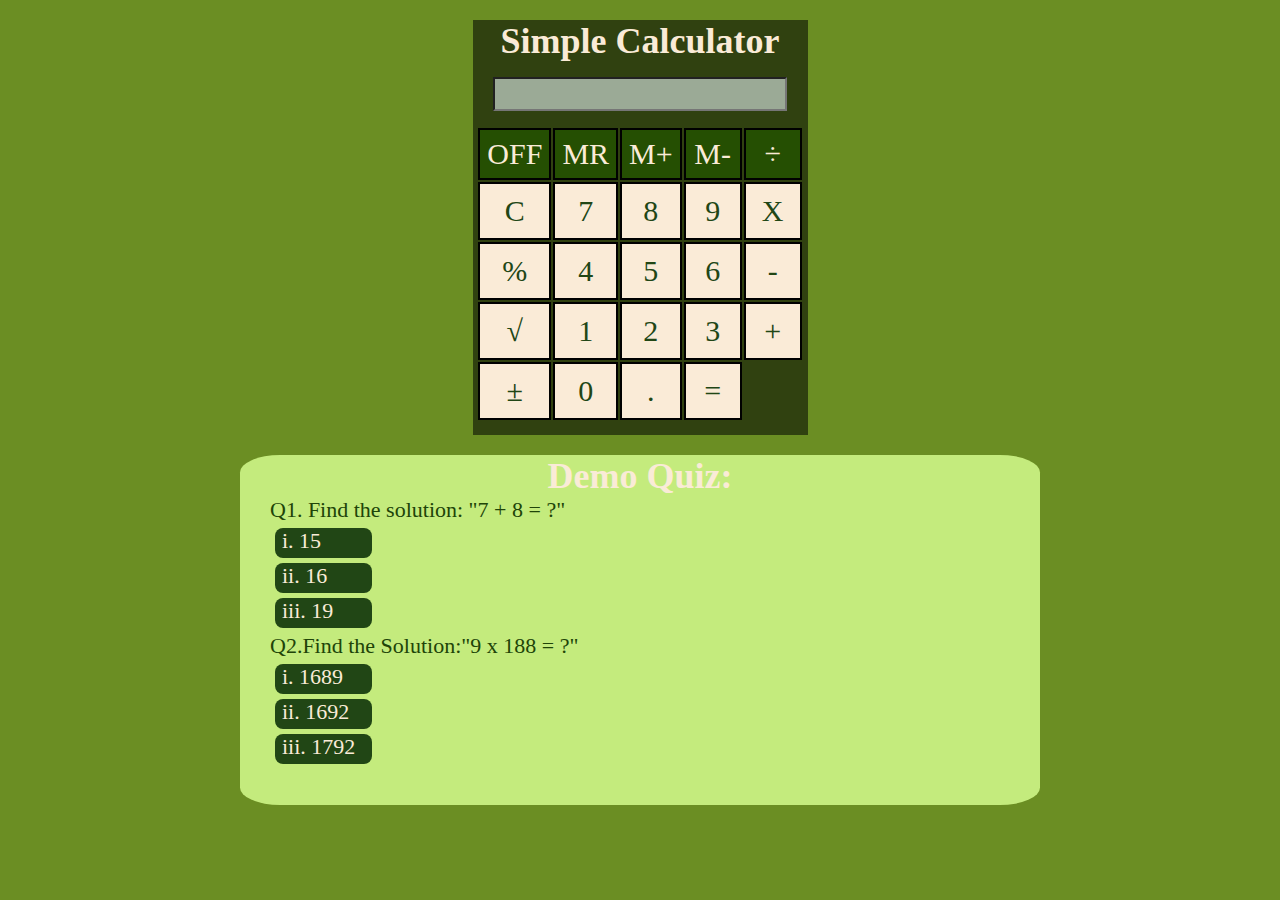
==== Day_02_(calculator)/index.html @ e117d638 "Day_2_calculator" ====
<!DOCTYPE html>
<html lang="en">
<head>
    <meta charset="UTF-8">
    <meta name="viewport" content="width=device-width, initial-scale=1.0">
    <title>CSS Practice</title>
    <link rel="stylesheet" href="style.css">
</head>
<body>
    <div id="outline">
        <div class="text">
            <h1>Simple Calculator</h1>
        </div>
        <input type="text" class="inputcls">
        <table class="tbl">
            <thead >
                <tr>
                    <td class="tbl-head">OFF</td>
                    <td class="tbl-head">MR</td>
                    <td class="tbl-head">M+</td>
                    <td class="tbl-head">M-</td>
                    <td class="tbl-head">&#247</td>
                </tr>
            </thead>
            <tbody>
                <tr>
                    <td class="tbl-cell">C</td>
                    <td class="tbl-cell">7</td>
                    <td class="tbl-cell">8</td>
                    <td class="tbl-cell">9</td>
                    <td class="tbl-cell">X</td>
                </tr>
                <tr>
                    <td class="tbl-cell">%</td>
                    <td class="tbl-cell">4</td>
                    <td class="tbl-cell">5</td>
                    <td class="tbl-cell">6</td>
                    <td class="tbl-cell">-</td>
                </tr>
                <tr>
                    <td class="tbl-cell">&#x221A</td>
                    <td class="tbl-cell">1</td>
                    <td class="tbl-cell">2</td>
                    <td class="tbl-cell">3</td>
                    <td class="tbl-cell">+</td>
                </tr>
                <tr>
                    <td class="tbl-cell">&#xb1</td>
                    <td class="tbl-cell">0</td>
                    <td class="tbl-cell">.</td>
                    <td class="tbl-cell" id="equal">= </td>
                </tr>
            </tbody>
        </table>
    </div>
    <div class="practice">
        <div class="text">
            <h1>Demo Quiz:</h1>
        </div>
        <ul class="class1">
            <li>Q1. Find the solution: "7 + 8 = ?"
                <ul class="class3">
                    <li class="class2"> <a href="">i. 15</a></li>
                    <li class="class2"> <a href="">ii. 16</a></li>
                    <li class="class2"><a href="">iii. 19</a></li>
                </ul>
            </li>
        </ul>
        <ul class="class1">
            <li>Q2.Find the Solution:"9 x 188 = ?"
                <ul class="class3">
                    <li class="class2"><a href="">i. 1689</a></li>
                    <li class="class2"><a href="">ii. 1692</a></li>
                    <li class="class2"><a href="">iii. 1792</a></li>
                </ul>
            </li>
        </ul>

    </div>
</body>
</html>
---- Day_02_(calculator)/style.css ----
*{
    margin: 0px;
    padding: 0px;
}
body{
    background-color: olivedrab;
}
#outline{
    width: 335px;
    height: 415px;
    margin: 20px auto;
    background-color: rgb(48, 65, 16);
    font-size: small;
    text-align: center;
    
}

.text{
    color: antiquewhite;
    font-family: cursive;
    font-size: 18px;
    text-align: center;
}

.inputcls{
    background-color: rgb(155, 170, 150);
    outline: none;
    transition: 1s background-color;
    width: 290px;
    height: 30px;
    margin:15px 0px;
    /* text-align: left; */
}

.inputcls:focus{
    background-color: rgb(11, 44, 2);
    text-align: right;
    color: antiquewhite;
    font-family: cursive;

}
.tbl{
    margin: 0 auto;
    border:hidden;
    /* padding: 15px 0px 20px 17px; */
    /* padding-top: 5px;
    padding-left: 7px; */
}
.tbl-head{
    background-color:rgba(37, 80, 2, 0.952);
    color:antiquewhite;
    transition: 1s background-color,1s color;

}
.tbl-head:hover{
    background-color:antiquewhite;
    color:rgba(37, 80, 2, 0.952);
    border: 2px solid #777;

}
/* table_head_element */

.tbl-cell{
    background-color: antiquewhite;    
    color:rgb(33, 70, 21);
    width: 40px;
    height:40px;
}
.tbl-cell:hover{
    border: 2px solid #777;
}
.tbl-head, .tbl-cell{
    border: 2px solid black;
    font-size: 30px;
    padding: 7px;
}
#equal {    
    background-color: antiquewhite;    
    color:rgb(33, 70, 21);
}
#equal:hover{
    
    background-color:rgb(33, 70, 21);    
    color:antiquewhite;
    border: 2px solid #777;
}
/* .quiz{
    list-style-type: upper-alpha;
} */

.practice{
    width: 800px;
    height: 350px;
    border-radius: 5%;
    margin: 20px auto;
    background-color: rgb(196, 235, 125);
}
.class1{
    list-style-type: none;
    padding-left: 30px;
    color: rgb(32, 68, 8);
    font-family: cursive;
    font-size: 22px;
}
.class2 a{
    width:90px;
    height: 30px;
    border-radius: 8px;
    background-color:rgb(33, 70, 21); 
    color:antiquewhite;
    margin: 5px 5px;
    padding-left: 7px;
    text-decoration: none;
    display: block;
    color:antiquewhite;    
    transition: 1s background-color, 1s color;
}

a:hover{
    background-color:antiquewhite; 
    color:rgb(33, 70, 21); 
}

.class3{
    list-style-type: none;
}
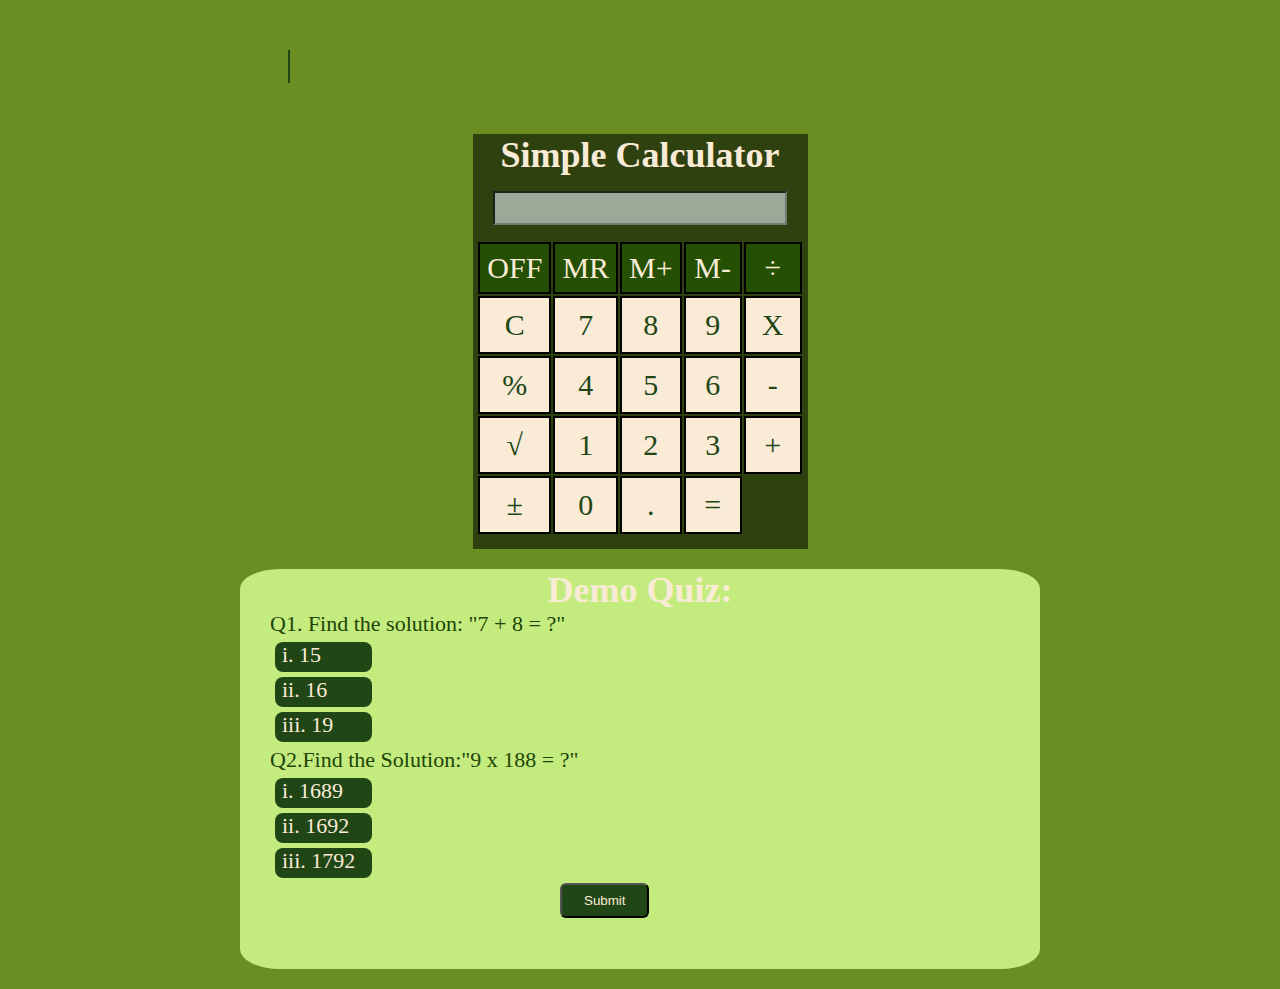
==== commit e95a889a: "updated the calculator website" ====
--- a/Day_02_(calculator)/index.html
+++ b/Day_02_(calculator)/index.html
@@ -7,6 +7,10 @@
     <link rel="stylesheet" href="style.css">
 </head>
 <body>
+    <div class="container">
+        <!-- <span class="text first-text">Mathematics</span> -->
+        <span class="text second-text">Mathematics Mock Exam 01: 2023</span>
+    </div>
     <div id="outline">
         <div class="text">
             <h1>Simple Calculator</h1>
@@ -57,25 +61,29 @@
         <div class="text">
             <h1>Demo Quiz:</h1>
         </div>
+        <div>
+         <ul class="class1">
+            <li>Q1. Find the solution: "7 + 8 = ?"
+             <ul class="class3">
+                <li class="class2"> <a href="">i. 15</a></li>
+                <li class="class2"> <a href="">ii. 16</a></li>
+                <li class="class2"><a href="">iii. 19</a></li>
+            </ul>
+             </li>
+        </ul>
         <ul class="class1">
-            <li>Q1. Find the solution: "7 + 8 = ?"
+             <li>Q2.Find the Solution:"9 x 188 = ?"
                 <ul class="class3">
-                    <li class="class2"> <a href="">i. 15</a></li>
-                    <li class="class2"> <a href="">ii. 16</a></li>
-                    <li class="class2"><a href="">iii. 19</a></li>
+                <li class="class2"><a href="">i. 1689</a></li>
+                <li class="class2"><a href="">ii. 1692</a></li>
+                <li class="class2"><a href="">iii. 1792</a></li>
                 </ul>
             </li>
         </ul>
-        <ul class="class1">
-            <li>Q2.Find the Solution:"9 x 188 = ?"
-                <ul class="class3">
-                    <li class="class2"><a href="">i. 1689</a></li>
-                    <li class="class2"><a href="">ii. 1692</a></li>
-                    <li class="class2"><a href="">iii. 1792</a></li>
-                </ul>
-            </li>
-        </ul>
-
+        </div>
+        <div class="button">
+            <button><a href="#">Submit</a></button>
+        </div>
     </div>
 </body>
 </html>--- a/Day_02_(calculator)/style.css
+++ b/Day_02_(calculator)/style.css
@@ -4,6 +4,43 @@
 }
 body{
     background-color: olivedrab;
+}
+.container{
+    text-align: center;
+    width: 1000px;
+    margin:50px 10px;
+}
+.container .text{
+    position: relative;
+    /* color: rgb(33, 70, 21);  */
+    color:#fff;
+    font-size: 30px;
+    font-weight:bolder;
+}
+/* .container .text.first-text{
+    color: #fff;
+} */
+
+.text.second-text::before{
+    content: "";
+    position: absolute;
+    top:0;
+    left: 0;
+    height: 100%;
+    width:100%;
+    background-color: olivedrab;
+    border-left:2px solid  rgb(33, 70, 21); 
+    animation: _animate_text_ 4s steps(12) infinite;
+}
+
+@keyframes _animate_text_ {
+    30%,50%{
+        left: 100%;
+
+    }        
+    100%{
+        left : 0%
+    }
 }
 #outline{
     width: 335px;
@@ -90,7 +127,7 @@
 
 .practice{
     width: 800px;
-    height: 350px;
+    height: 400px;
     border-radius: 5%;
     margin: 20px auto;
     background-color: rgb(196, 235, 125);
@@ -123,4 +160,22 @@
 
 .class3{
     list-style-type: none;
+}
+
+button{
+    background: rgb(33, 70, 21); 
+    color:antiquewhite;
+    padding: 8px 22px;
+    border-radius: 6px;
+    transition: all 0.2s ease;
+    margin-left: 40%;
+}
+button:active{
+transform: scale(0.96);
+}
+.button a{
+    text-decoration: none;
+    color:antiquewhite;
+    background: rgb(33, 70, 21); 
+    color:antiquewhite;
 }